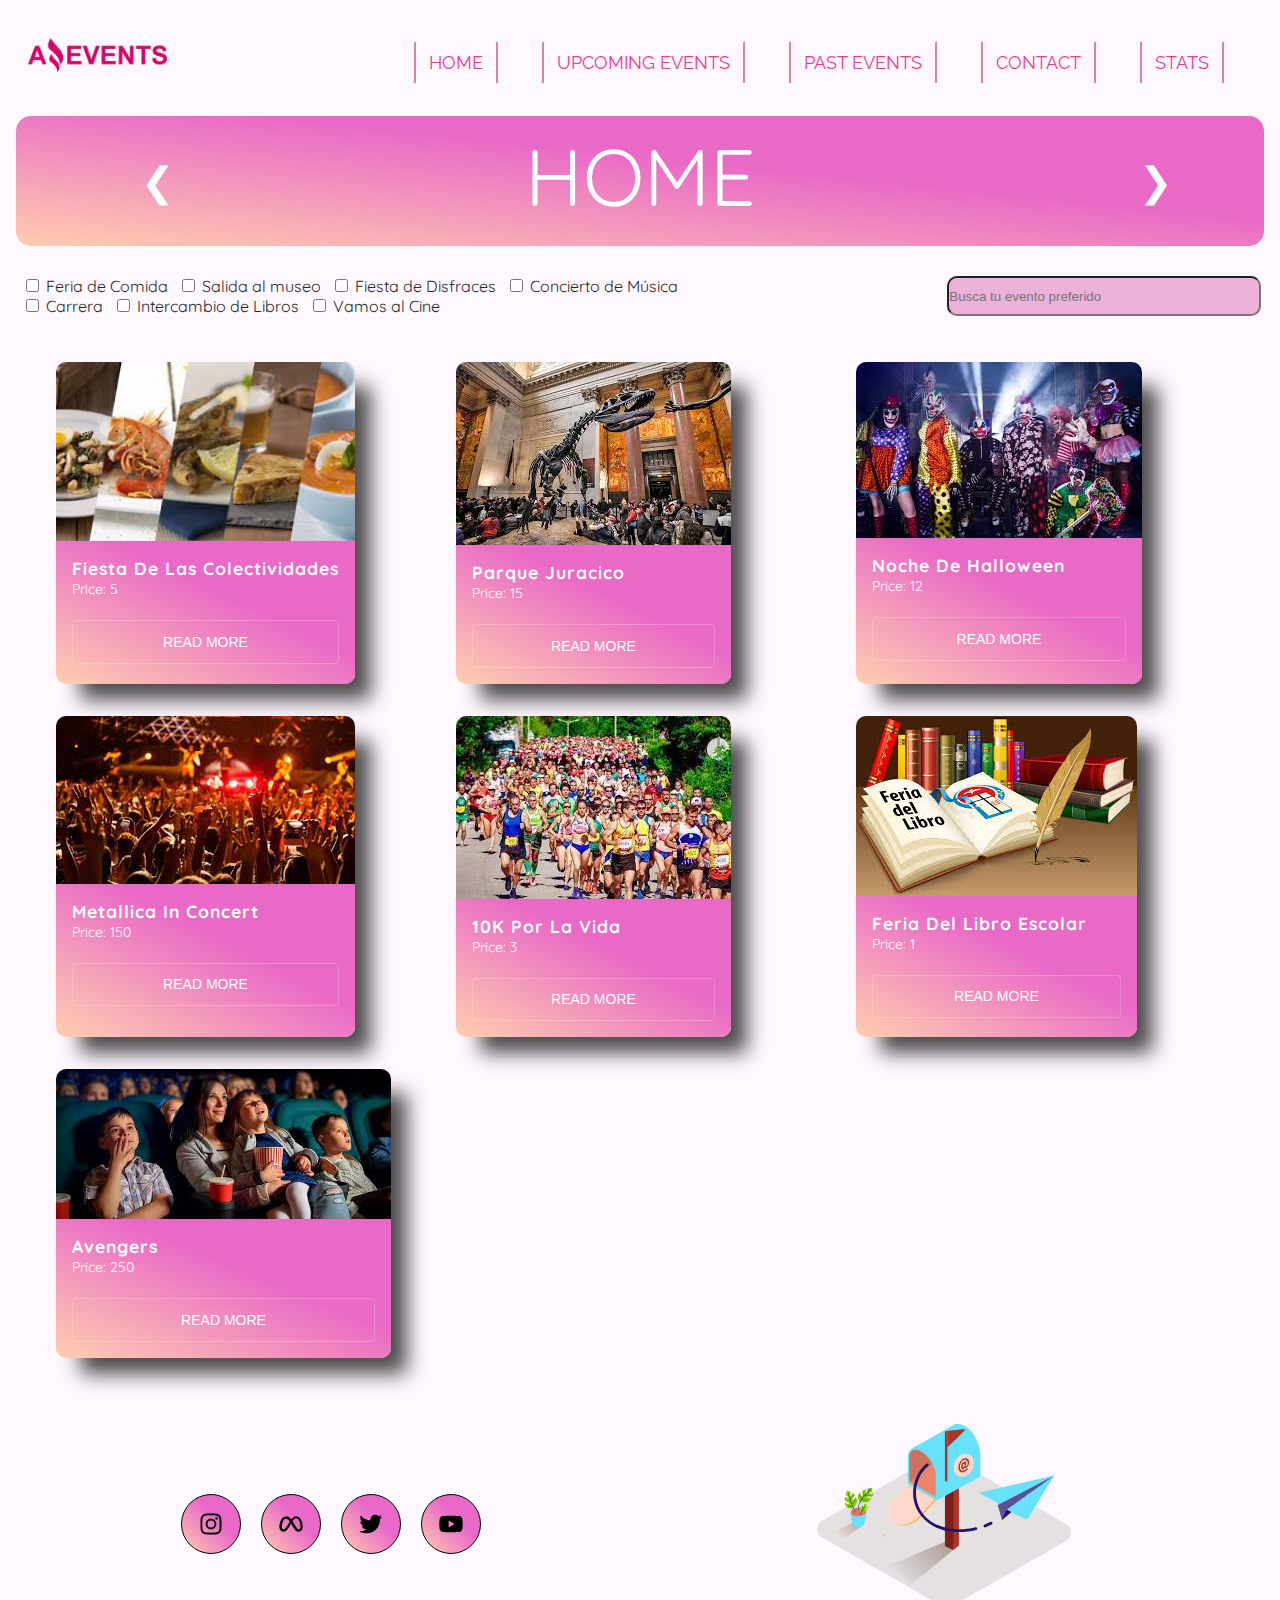
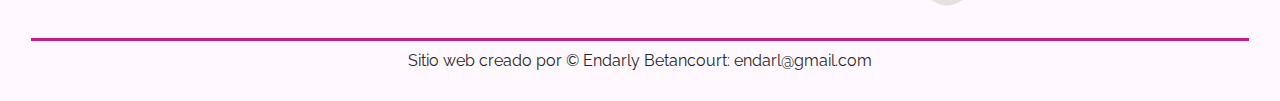
==== index.html @ 6b137b97 "first commit" ====
<!DOCTYPE html>
<html lang="en">

<head>
  <meta charset="UTF-8">
  <meta http-equiv="X-UA-Compatible" content="IE=edge">
  <meta name="viewport" content="width=device-width, initial-scale=1.0">
  <link rel="shortcut icon" href="Logos/favicon.png" type="image/x-icon">
  <link href='http://fonts.googleapis.com/css?family=Open+Sans' rel='stylesheet' type='text/css'>

  <link rel="stylesheet" href="https://use.fontawesome.com/releases/v5.8.1/css/all.css">

  <link rel="stylesheet" href="css/navbar.css">
  <link rel="stylesheet" href="css/carrousel.css">
  <link rel="stylesheet" href="css/data.css">
  <link rel="stylesheet" href="css/footer.css">

  <title>Amzing Events</title>
</head>

<body>
  <nav>
    <div class="top-left">
      <div class="logo">
        <a href="index.html">
          <img class="logoaventegs" src="LogoAmazingEvents.png" alt="Logo Amazing Eents">
        </a>
      </div>
    </div>

    <div class="top-links">
      <div class="container  borderYtoX">
        <li><a class="navlink" id="home"> HOME</a></li>
        <li><a class="navlink" id="upcomingEvents"> UPCOMING EVENTS</a></li>
        <li><a class="navlink" id="pastEvents">PAST EVENTS</a></li>
        <li><a class="navlink" id="contact">CONTACT</a></li>
        <li><a class="navlink" id="stats">STATS</a></li>
      </div>
    </div>
  </nav>

  <section class="carousel" id="carrousel">
    <div class="containerCarrousel">
      <a class="arrow-after" id="after" href="#">&#10094;</a>
      <h1 class="title nombrePage" id="name">HOME</h1>
      <a class="arrow-next" id="next" href="#">&#10095;</a>
    </div>
  </section>

  <div class="searchContainer" id="searchContainer">
    <div id="checkcategories"></div>
    <input type="text" id="inputSearch" placeholder="Busca tu evento preferido">
  </div>

  <main>
    <div class="main">
      <ul class="cards" id="todosLosEventos">
      </ul>
    </div>
  </main>

  <footer class="footer">
    <div class="footer_container container">
      <div class="footer_contact">
        <div class="footer_texts">

          <div class="footer_social">

            <a href="https://www.instagram.com/" class="footer_link" target="_blank">
              <img src="assets/bxl-instagram.svg" class="footer_icon" alt="Logo de instagram">
            </a>

            <a href="https://es-la.facebook.com" class="footer_link" target="_blank">
              <img src="assets/bxl-meta.svg" class="footer_icon" alt="Logo de facebook">
            </a>

            <a href="https://twitter.com/EndarlyB" class="footer_link" target="_blank">
              <img src="assets/bxl-twitter.svg" class="footer_icon" alt="Logo de twitter">
            </a>

            <a href="https://www.youtube.com/" class="footer_link" target="_blank">
              <img src="assets/bxl-youtube.svg" class="footer_icon" alt="Logo de youtube">
            </a>

          </div>
        </div>
        <figure class="footer_picture">
          <img src="assets/Sent messages _Isometric.svg" class="footer_img" alt="Logo de envío de mensajes">
        </figure>
      </div>
      <p class="footer_copyright">Sitio web creado por &copy; Endarly Betancourt: </p>
    </div>
  </footer>



  <script src="JS/amazingEvents.js"></script>
  <script src="JS/index.js"></script>
</body>

</html>
---- css/navbar.css ----
@import 'https://fonts.googleapis.com/css?family=Raleway';

html, body
{
    margin: 0px;
}

*{
    margin: 0px;
    padding: 0px;
}
nav{
    padding: 10px 0px;
    height: 60px;
    vertical-align: middle;
}

.top-left {
    float: left;
    padding: 12px;     
    display: inline-block;
    padding-bottom: 15px;
    max-width: 15%;
    object-fit: cover;
}

.top-links {
    display: inline-block;
    float: right;
    padding: 0;
    margin: 0 20px 0 0;
    vertical-align: middle;
   }
   
   .top-links li {
    display: inline-block;
    margin: 0 10px;
    font-size: 18px;
   }

.logo{
    max-width: 85%;
    object-fit: cover;
}

.logoaventegs{
    width: 100%;
}

div.container
{
    font-family: Raleway;
    margin: 0 auto;
    padding-top: 1em;
	text-align: center;
}

div.container a
{
    color: #f43692;
    text-decoration: none;
    font: 18px Raleway;
    margin: 0px 10px;
    padding: 10px 15px;
    position: relative;
    z-index: 0;
    cursor: pointer;
    float: right;
}


div.borderYtoX a:before, div.borderYtoX a:after
{
    position: absolute;
    opacity: 0.5;
    height: 100%;
    width: 2px;
    content: '';
    background: #b40f5e;
    transition: all 0.3s;
}

div.borderYtoX a:before
{
    left: 0px;
    top: 0px;
}

div.borderYtoX a:after
{
    right: 0px;
    bottom: 0px;
}

div.borderYtoX a:hover:before, div.borderYtoX a:hover:after
{
    opacity: 1;
    height: 2px;
    width: 100%;
}
---- css/carrousel.css ----
.containerCarrousel {
    position: relative;
    width: 100%;
    height: 130px;
    background: linear-gradient(to bottom left, #e969c7 40%, #ffc39ed1 100%);
    border-radius: 15px;

  }
  
  .containerCarrousel a {
    position: absolute;
    text-decoration: none;
    color: white;
    font-size: 40px;
    top: 50%;
    transform: translatey(-50%);
  }
  
  .arrow-next {
    left: 90%;
  }

  .arrow-after {
    left: 10%;
  }
  
  .containerCarrousel a:hover {
    color: gray;
  }
  
  .current-slider {
    visibility: visible;
    opacity: 1;
    /* transition: visibility 1s, opacity 1s; */
  }

  .carousel{
    padding-top: 40px;
  }

  .title{
    padding-top: 10px;
    font-size: 5rem;
    color: white;
  }
---- css/data.css ----
@import url('https://fonts.googleapis.com/css?family=Quicksand:400,700');

/* Design */
*,
*::before,
*::after {
  box-sizing: border-box;
}

html {
  background-color: #ffecff4c;
}

body {
  color: #272727;
  font-family: 'Quicksand', serif;
  font-style: normal;
  font-weight: 400;
  letter-spacing: 0;
  padding: 1rem;
}
a{
  text-decoration: none;

}
.main{
  max-width: 1200px;
  margin: 0 auto;
}

h1 {
    font-size: 24px;
    font-weight: 400;
    text-align: center;
}

img {
  height: auto;
  max-width: 100%;
  vertical-align: middle;
}

.btn {
  color: #ffffff;
  padding: 0.8rem;
  font-size: 14px;
  text-transform: uppercase;
  border-radius: 4px;
  font-weight: 400;
  display: block;
  width: 100%;
  cursor: pointer;
  border: 1px solid rgba(255, 255, 255, 0.2);
  background: transparent;
}

.btn:hover {
  background-color: rgba(255, 255, 255, 0.12);
}

.cards {
  display: flex;
  flex-wrap: wrap;
  list-style: none;
  margin: 0;
  padding: 0;
}
.cards_detalle {
  width: 500px;
}

.cards_item {
  display: flex;
  padding: 1rem;
}

img{
  width: 100%;
}
@media (min-width: 40rem) {
  .cards_item {
    width: 50%;
  }
}

@media (min-width: 56rem) {
  .cards_item {
    width: 33.3333%;
  }
}

.card {
  background-color: white;
  border-radius: 0.25rem;
  display: flex;
  flex-direction: column;
  overflow: hidden;
  border-radius: 10px;
  box-shadow: 20px 20px 20px -4px rgba(0, 0, 0, 0.70);
}

.card_content {
  height: 100%;
  padding: 1rem;
  background: linear-gradient(to bottom left, #e969c7 40%, #ffc39ed1 100%);
}

.card_title {
  color: #ffffff;
  font-size: 1.1rem;
  font-weight: 700;
  letter-spacing: 1px;
  text-transform: capitalize;
  margin: 0px;
}

.card_text {
  color: #ffffff;
  font-size: 0.875rem;
  line-height: 1.5;
  margin-bottom: 1.25rem;
  font-weight: 400;
}
.made_by{
  font-weight: 400;
  font-size: 13px;
  margin-top: 35px;
  text-align: center;
}

/* Search */
.searchContainer{
  width: 100%;
  height: 100px;
  display: flex;
  flex-direction: row;
  justify-content: center;
  align-items: center;
  z-index: 100;
}

#inputSearch{
  width: 40%;
  height: 40px;
  margin: 10px;
  background: rgba(213, 91, 172, 0.452);
  font-size: 10pt;
  color: #040404;
  margin-left: 20%;
  vertical-align: top;
  margin-right: 3px;
  border-radius: 10px;
}

.container_search{
  width: 50%;
}


.detallecards{
  width: 100%;
  padding-top: 20px;
  align-items: center;
  display: flex;
}

.checkbox{
  /* position: relative; */
  width: 650px;
  padding-left: 100px;
  /* background-color: #e969c7; */
  /* border: 1px solid greenyellow; */
}

input[type="checkbox" i] {
  margin: 3px 3px 3px 10px;
}


/* FORMULARIO */

 div.form {
  width: 100%;
  max-width: 450px;
  max-height: 500px;
  border: 2px solid #0e0e0e;
  margin: 0 auto;
  padding: 20px;
  border-radius: 10px;
  margin-top: 30px;
}
.input-field {
  position: relative;
}
.input-field i {
  color: #000000;
  margin: 0px 1rem;
  font-size: 25px;
  width: 20px;
  top: -5px;
  position: relative;
}
.input-field i.fa-pen {
  top: -30px;
  position: relative;
}
.input-field:active {color: #8FC924;}

textarea{
  margin-left: 3rem;
  background-color: transparent;
  border: none;
  border-bottom: 1px solid #0e0e0e;
  height: 3rem;
  margin: 12 0 15px 0;
  transition: all .3s;
  width: 85%;
  padding-top: 20px;
  font-size: 16px;
  padding: 1.6rem 0;

}

.inputform{
  margin-left: 3rem;
  background-color: transparent;
  border: none;
  border-bottom: 1px solid #0e0e0e;
  height: 3rem;
  margin: 12 0 15px 0;
  transition: all .3s;
  width: 80%;
  padding-top: 20px;
  font-size: 16px;
}

.btn-block {
  width: 200px;
  margin: 0 auto;
  text-align: center;
}
.btn-block .btn {
  text-decoration: none;
  color: white;
  background: linear-gradient(to bottom left, #e969c7 40%, #ffc39ed1 100%);
  -webkit-transition: .2s ease-out;
  transition: .2s ease-out;
  cursor: pointer;
  border: none;
  padding: 10px 35px;
  font-size: 19px;
  margin-top: 1em;
  margin-bottom: 1em; 
}
.btn-block .btn i {
  float: right; 
  padding-left: 10px; 
  font-size: 16px; 
  padding-top: 3px;
}
@media (max-width: 400px) {
  div.form {width: 90%; padding: 20px 10px;}
  input, textarea {width: 83%;}
  .input-field i {margin: 0px 1rem 0px 0.6rem;}
  label {left: 0.7rem;}
}

.ceroResult{
  font-size: 40px;
  color:red;
}
---- css/footer.css ----
footer */
.footer{
    position: relative;
}

.footer_contact{
    display: grid;
    grid-template-columns: repeat(2, 1fr);
    gap: 20px;
    place-items: center;
    margin-bottom: 10px;
}

.footer_copy{
    font-weight: 300;
}

.footer_picture{
    margin: 2%;
}

.footer_img{
    width: 70%;
}
.footer_social{
    display: flex;
    padding-top: 30px;
    /* controlar el desbordamiento */
    flex-wrap: wrap;

}

.footer_container{
    /* border: 10px; */
    padding: 15px;
}

.footer_link{
    width: 60px;
    height: 60px;
    border: 1px solid black;
    border-radius: 50%;
    margin-right: 20px;
    margin-bottom: 20px;
    display: flex;
    justify-content: center;
    align-items: center;
    background: linear-gradient(to bottom left, #e969c7 40%, #ffc39ed1 100%);

}

.footer_icon{
    width: 30px;
}

.footer_copyright{
    padding-top: 10px;
    border-top: 3px solid #c91c87;
    text-align: center;
    /* border: 2px solid rgb(255, 0, 217); */
}

.footer_copyright::after{
    content: "endarl@gmail.com";
}
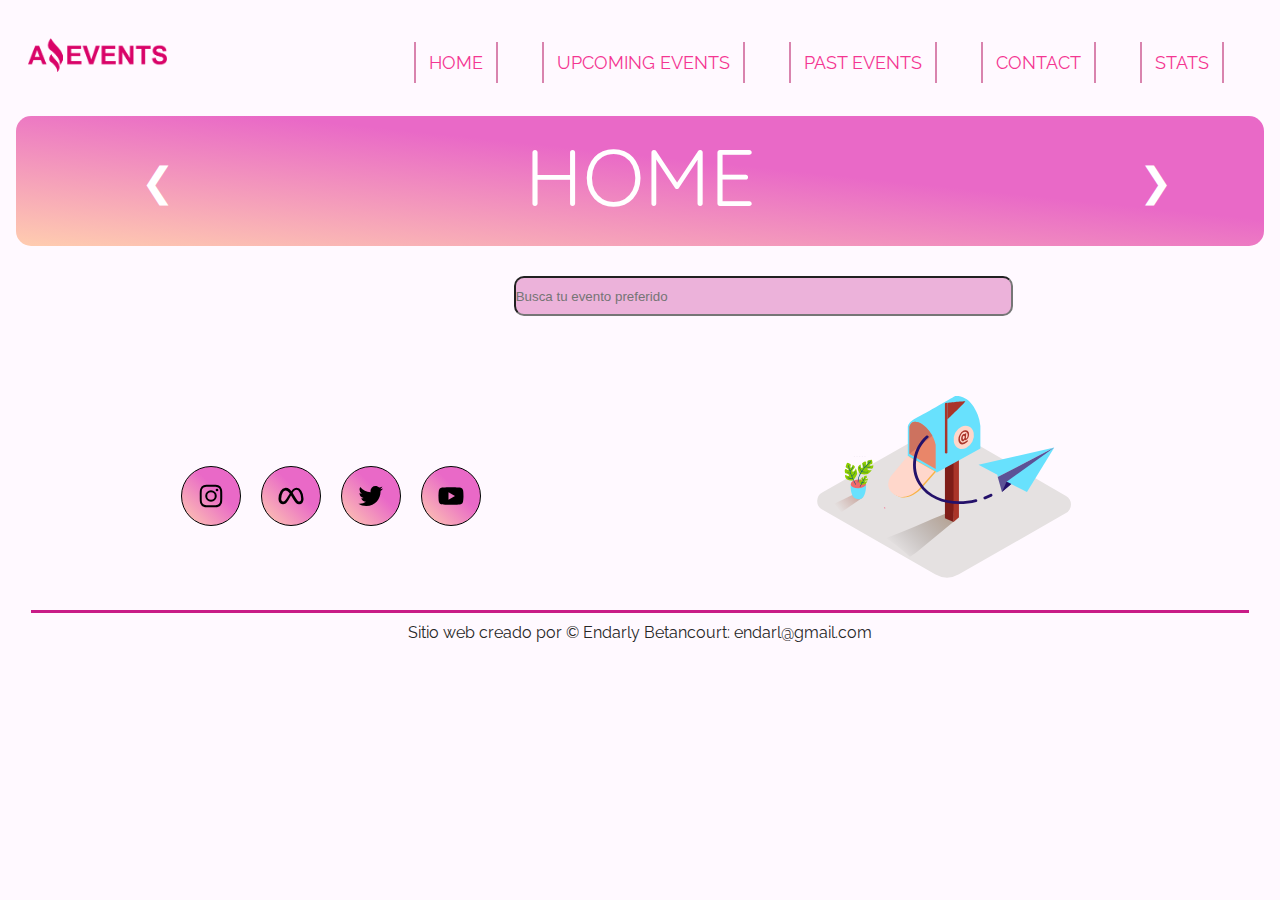
==== commit 7e455328: "Add API" ====
--- a/index.html
+++ b/index.html
@@ -22,7 +22,7 @@
   <nav>
     <div class="top-left">
       <div class="logo">
-        <a href="index.html">
+        <a href="index.html?time=home">
           <img class="logoaventegs" src="LogoAmazingEvents.png" alt="Logo Amazing Eents">
         </a>
       </div>
@@ -58,6 +58,12 @@
       </ul>
     </div>
   </main>
+
+  <div id="form"></div>
+
+  <main id="eventos"></main>
+
+  <!-- <div id="stats"></div> -->
 
   <footer class="footer">
     <div class="footer_container container">
@@ -96,6 +102,7 @@
 
   <script src="JS/amazingEvents.js"></script>
   <script src="JS/index.js"></script>
+
 </body>
 
 </html>--- a/css/data.css
+++ b/css/data.css
@@ -35,9 +35,9 @@
 }
 
 img {
-  height: auto;
-  max-width: 100%;
   vertical-align: middle;
+  width: 100%;
+  height: 100%;
 }
 
 .btn {
@@ -59,6 +59,8 @@
 }
 
 .cards {
+  align-items: center;
+  justify-content: space-evenly;
   display: flex;
   flex-wrap: wrap;
   list-style: none;
@@ -66,7 +68,14 @@
   padding: 0;
 }
 .cards_detalle {
-  width: 500px;
+  border-radius: 0.25rem;
+  display: flex;
+  border-radius: 10px;
+  box-shadow: 20px 20px 20px -4px rgba(0, 0, 0, 0.70);
+  justify-content: space-evenly;
+  align-items: center;
+  width: 80%;
+  height: 80%;
 }
 
 .cards_item {
@@ -74,9 +83,6 @@
   padding: 1rem;
 }
 
-img{
-  width: 100%;
-}
 @media (min-width: 40rem) {
   .cards_item {
     width: 50%;
@@ -97,11 +103,39 @@
   overflow: hidden;
   border-radius: 10px;
   box-shadow: 20px 20px 20px -4px rgba(0, 0, 0, 0.70);
-}
+  justify-content: space-evenly;
+  align-items: center;
+  width: 280px;
+  height: 320px;
+}
+.card_image {
+  height: 100%;
+  width: 100%;
+}
+
+.cardDetalle {
+  background-color: white;
+  border-radius: 0.25rem;
+  display: flex;
+  flex-direction: column;
+  overflow: hidden;
+  border-radius: 10px;
+  box-shadow: 20px 20px 20px -4px rgba(0, 0, 0, 0.70);
+  justify-content: space-evenly;
+  align-items: center;
+  width: 100%;
+  height: 100%;
+}
+
 
 .card_content {
   height: 100%;
   padding: 1rem;
+  display: flex;
+  flex-direction: column;
+  justify-content: space-evenly;
+  align-items: center;
+  width: 100%;
   background: linear-gradient(to bottom left, #e969c7 40%, #ffc39ed1 100%);
 }
 
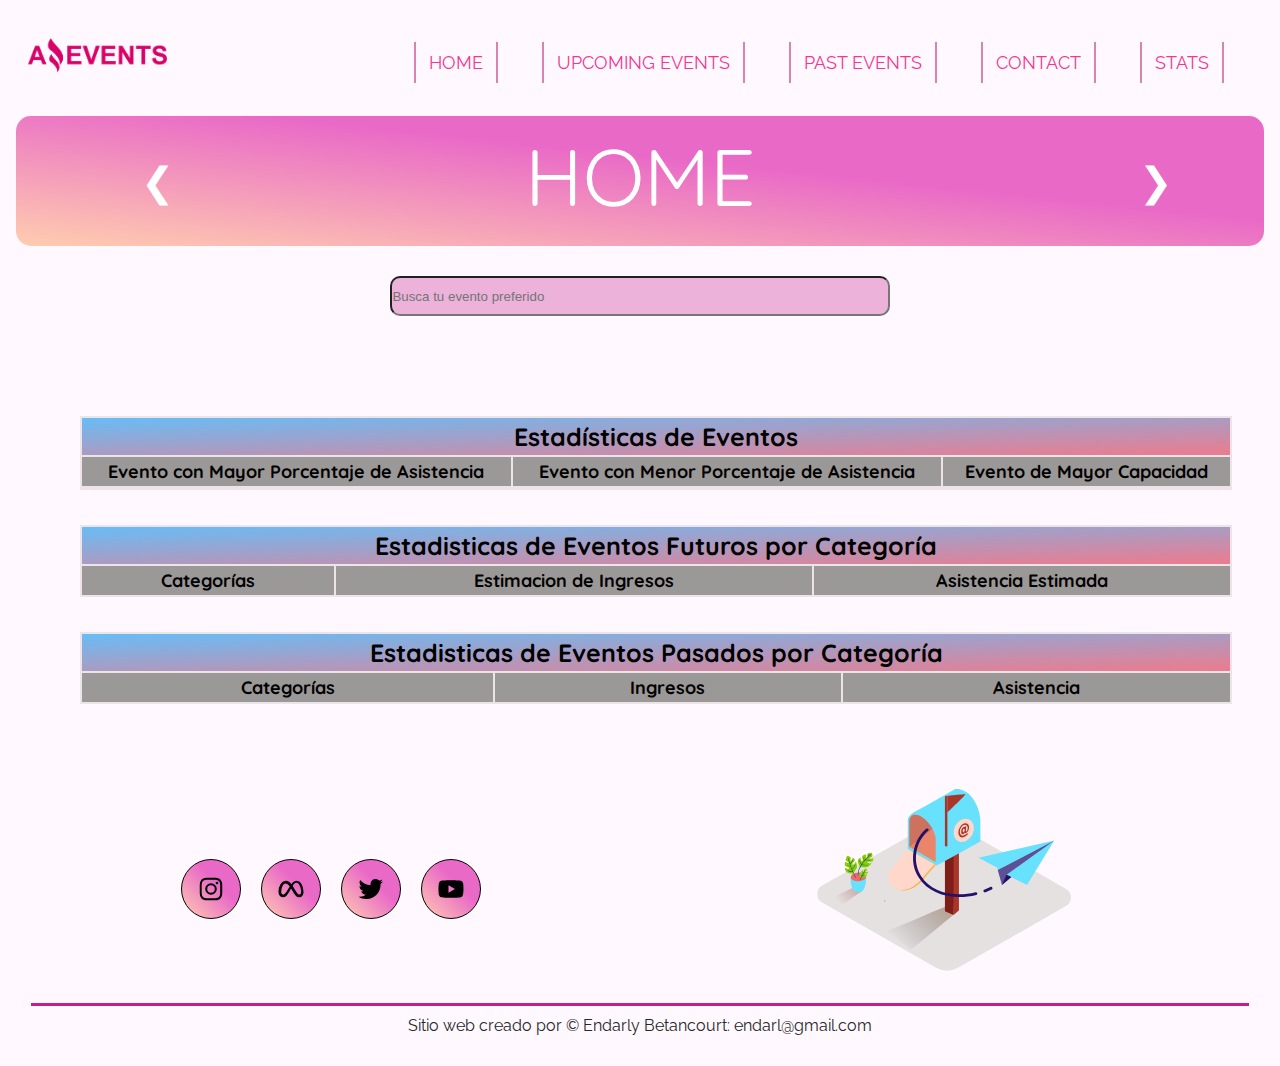
==== commit 20f5789c: "API entre otras" ====
--- a/index.html
+++ b/index.html
@@ -7,13 +7,19 @@
   <meta name="viewport" content="width=device-width, initial-scale=1.0">
   <link rel="shortcut icon" href="Logos/favicon.png" type="image/x-icon">
   <link href='http://fonts.googleapis.com/css?family=Open+Sans' rel='stylesheet' type='text/css'>
+  <!-- <link rel="stylesheet" href="https://use.fontawesome.com/releases/v5.8.1/css/all.css"> -->
 
-  <link rel="stylesheet" href="https://use.fontawesome.com/releases/v5.8.1/css/all.css">
+  <link rel="stylesheet" href="https://cdnjs.cloudflare.com/ajax/libs/font-awesome/6.3.0/css/all.min.css"
+  integrity="sha512-SzlrxWUlpfuzQ+pcUCosxcglQRNAq/DZjVsC0lE40xsADsfeQoEypE+enwcOiGjk/bSuGGKHEyjSoQ1zVisanQ=="
+  crossorigin="anonymous" referrerpolicy="no-referrer" />
 
   <link rel="stylesheet" href="css/navbar.css">
   <link rel="stylesheet" href="css/carrousel.css">
   <link rel="stylesheet" href="css/data.css">
   <link rel="stylesheet" href="css/footer.css">
+  <link rel="stylesheet" href="css/index.css">
+  <link rel="stylesheet" href="css/tabla.css">
+  <link rel="stylesheet" href="css/contacto.css">
 
   <title>Amzing Events</title>
 </head>
@@ -34,7 +40,7 @@
         <li><a class="navlink" id="upcomingEvents"> UPCOMING EVENTS</a></li>
         <li><a class="navlink" id="pastEvents">PAST EVENTS</a></li>
         <li><a class="navlink" id="contact">CONTACT</a></li>
-        <li><a class="navlink" id="stats">STATS</a></li>
+        <li><a class="navlink" id="estadistica">STATS</a></li>
       </div>
     </div>
   </nav>
@@ -63,7 +69,46 @@
 
   <main id="eventos"></main>
 
-  <!-- <div id="stats"></div> -->
+  <div id="stats">
+    <table>
+        <tr class="color">
+          <th colspan="3">Estadísticas de Eventos</th>
+        </tr>
+        <tr class="titulo">
+          <th>Evento con Mayor Porcentaje de Asistencia</th>
+          <th>Evento con Menor Porcentaje de Asistencia</th>
+          <th>Evento de Mayor Capacidad</th>
+        </tr>
+        <tr id="mayoresymenores">
+        
+        </tr>
+      </table>  
+      <table id="statsFuturos">
+        <tr class="color">
+          <th colspan="3">Estadisticas de Eventos Futuros por Categoría</th>
+        </tr>
+        <tr class="titulo">
+          <th>Categorías</th>
+          <th>Estimacion de Ingresos</th>
+          <th>Asistencia Estimada</th>
+        </tr>
+       
+      </table>  
+      <table id="statsPasados">
+        <tr class="color">
+            <th colspan="3">Estadisticas de Eventos Pasados por Categoría</th>
+        </tr>
+        <tr class="titulo">
+          <th>Categorías</th>
+          <th>Ingresos</th>
+          <th>Asistencia</th>
+        </tr>
+        
+      </table>
+</div>
+
+<div id="modalComentario"></div>
+
 
   <footer class="footer">
     <div class="footer_container container">
@@ -98,10 +143,10 @@
     </div>
   </footer>
 
-
-
-  <script src="JS/amazingEvents.js"></script>
+  <script src="JS/context.js"></script>
   <script src="JS/index.js"></script>
+  <script src="JS/form.js"></script>
+  <script src="JS/stast.js"></script>
 
 </body>
 
--- a/css/data.css
+++ b/css/data.css
@@ -213,7 +213,7 @@
 
 /* FORMULARIO */
 
- div.form {
+ /* div.form {
   width: 100%;
   max-width: 450px;
   max-height: 500px;
@@ -302,4 +302,4 @@
 .ceroResult{
   font-size: 40px;
   color:red;
-}+} */--- a/css/index.css
+++ b/css/index.css
@@ -0,0 +1,58 @@
+*{
+    margin: 0px;
+    padding: 0px ;
+}
+
+main{
+    width: 100%;
+    /* min-height: 80vh; */
+    display: flex;
+    flex-direction: row;
+    justify-content: space-evenly;
+    align-content: space-evenly;
+    row-gap: 15px;
+    flex-wrap: wrap;
+    padding-top: 20px;
+    padding-bottom: 15px;
+}
+
+.datosEvento{
+    display: flex;
+    flex-direction: row;
+    justify-content: space-between;
+    align-items: center;
+}
+
+.datosEvento p{
+    width: 300px;
+    display: flex;
+    flex-direction: row;
+    justify-content: flex-start;
+    align-items: center;
+}
+
+#inputSearch{
+    width: 40%;
+    height: 40px;
+    margin: 10px;
+}
+
+.searchContainer{
+    width: 100%;
+    height: 100px;
+    display: flex;
+    flex-direction: row;
+    justify-content: center;
+    align-items: center;
+    z-index: 100;
+}
+
+.ceroResult{
+    font-size: 40px;
+    color: red;
+}
+
+.lupita{
+    cursor: pointer;
+}
+
--- a/css/tabla.css
+++ b/css/tabla.css
@@ -0,0 +1,49 @@
+#stats{
+    width: 100vw;
+    display: flex;
+    flex-direction: column;
+    justify-content: center;
+    align-items: center;
+}
+
+table{
+    width: 90%;
+    height: auto;
+    background-color:rgba(126, 100, 100, 0.137);
+    margin-bottom: 35px;
+}
+
+.color{
+    color: black;
+    text-align: center;
+    background: linear-gradient(to right bottom, #009dff8f, #ec2f4b94);
+}
+
+.color th{
+    font-size: 25px;
+    font-weight: bolder;
+}
+
+td{
+    font-size: 15px;
+    text-align: center;
+    font-weight: bold;
+    border: 3px solid transparent;
+}
+
+th{
+    font-size: 18px;
+    text-align: center;
+    padding: 0px 10px;
+    border: 3px solid transparent;
+}
+
+.titulo{
+    text-align: center;
+}
+
+.titulo th{
+    font-weight: bolder;
+    color: black;
+    background-color: rgb(155, 152, 152);
+}--- a/css/contacto.css
+++ b/css/contacto.css
@@ -0,0 +1,50 @@
+#form{
+    width: 100vw;
+    height: auto;
+ 
+}
+
+form{
+    height: 80vh;
+    display: flex;
+    flex-direction: column;
+    justify-content: center;
+    align-items: center;
+}
+
+.form_input{
+    padding-top: 20px;
+    display: flex;
+}
+
+.form_input input, select{
+    width: 300px;
+    height: 40px;
+    border-radius: 10px;
+}
+.form_input textarea{
+    width: 300px;
+    height: 120px;
+    border-radius: 2px; 
+    border: 1px solid black;
+}
+
+.form_input label {
+    font-size: 30px;
+    padding-right: 10px;
+}
+
+.boton_submit{
+    width: 100%;
+    height: 100%;
+    font-size: 20px;
+    background-color: rgba(226, 68, 176, 0.663);
+
+}
+.boton_form{
+    width: 400px;
+    height: 60px;
+    margin-top: 10px;
+    border-radius: 10px;
+    overflow: hidden;
+}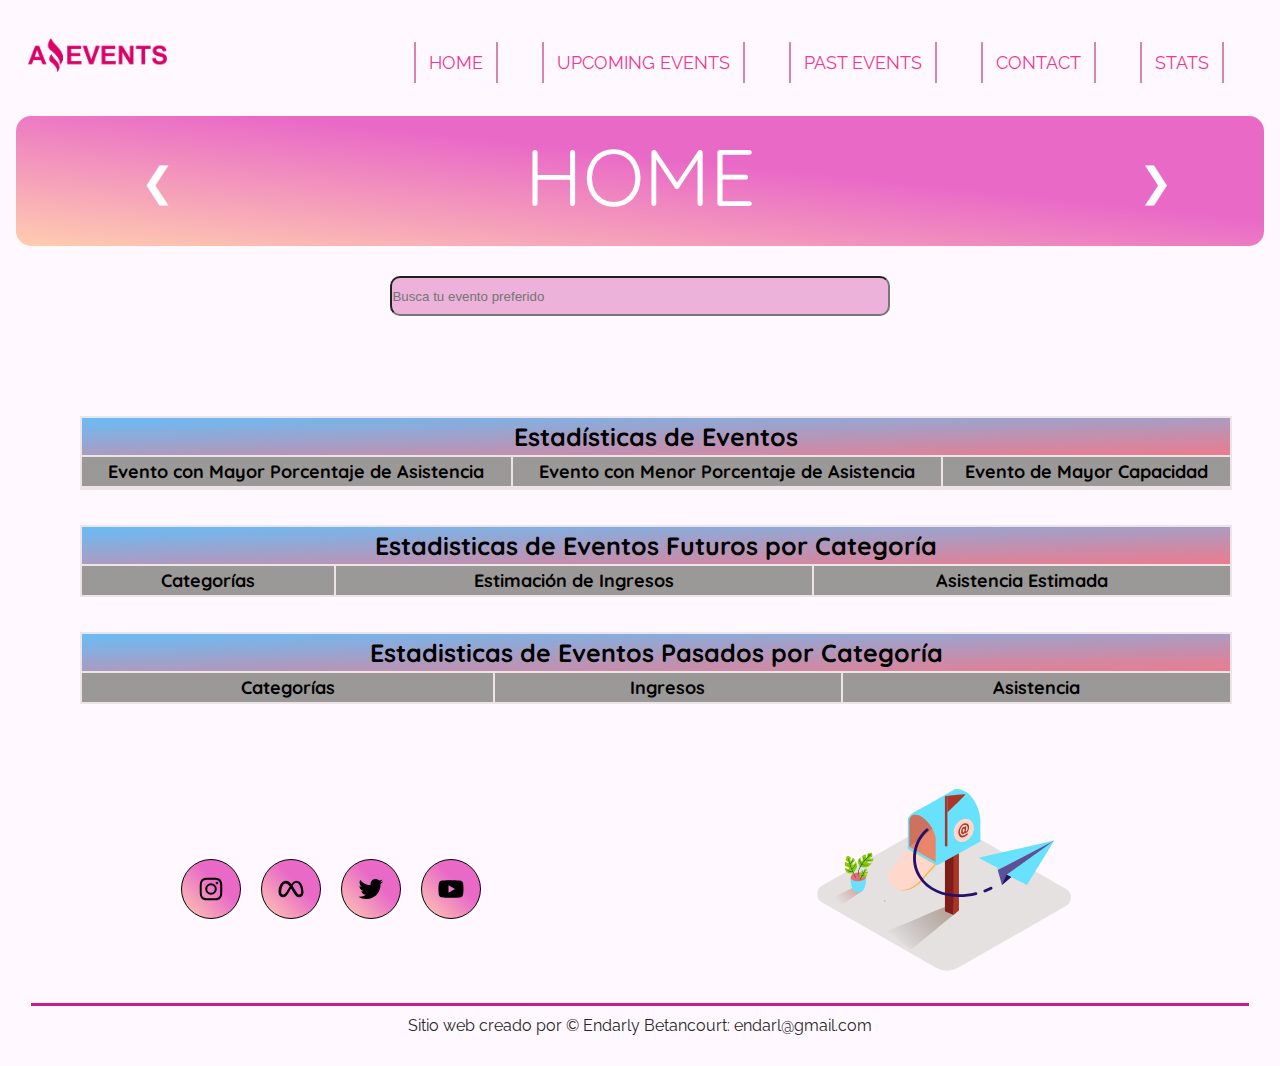
==== commit f96389b7: "fix" ====
--- a/index.html
+++ b/index.html
@@ -7,11 +7,11 @@
   <meta name="viewport" content="width=device-width, initial-scale=1.0">
   <link rel="shortcut icon" href="Logos/favicon.png" type="image/x-icon">
   <link href='http://fonts.googleapis.com/css?family=Open+Sans' rel='stylesheet' type='text/css'>
-  <!-- <link rel="stylesheet" href="https://use.fontawesome.com/releases/v5.8.1/css/all.css"> -->
+  <link rel="stylesheet" href="https://use.fontawesome.com/releases/v5.8.1/css/all.css">
 
   <link rel="stylesheet" href="https://cdnjs.cloudflare.com/ajax/libs/font-awesome/6.3.0/css/all.min.css"
-  integrity="sha512-SzlrxWUlpfuzQ+pcUCosxcglQRNAq/DZjVsC0lE40xsADsfeQoEypE+enwcOiGjk/bSuGGKHEyjSoQ1zVisanQ=="
-  crossorigin="anonymous" referrerpolicy="no-referrer" />
+    integrity="sha512-SzlrxWUlpfuzQ+pcUCosxcglQRNAq/DZjVsC0lE40xsADsfeQoEypE+enwcOiGjk/bSuGGKHEyjSoQ1zVisanQ=="
+    crossorigin="anonymous" referrerpolicy="no-referrer" />
 
   <link rel="stylesheet" href="css/navbar.css">
   <link rel="stylesheet" href="css/carrousel.css">
@@ -71,43 +71,43 @@
 
   <div id="stats">
     <table>
-        <tr class="color">
-          <th colspan="3">Estadísticas de Eventos</th>
-        </tr>
-        <tr class="titulo">
-          <th>Evento con Mayor Porcentaje de Asistencia</th>
-          <th>Evento con Menor Porcentaje de Asistencia</th>
-          <th>Evento de Mayor Capacidad</th>
-        </tr>
-        <tr id="mayoresymenores">
-        
-        </tr>
-      </table>  
-      <table id="statsFuturos">
-        <tr class="color">
-          <th colspan="3">Estadisticas de Eventos Futuros por Categoría</th>
-        </tr>
-        <tr class="titulo">
-          <th>Categorías</th>
-          <th>Estimacion de Ingresos</th>
-          <th>Asistencia Estimada</th>
-        </tr>
-       
-      </table>  
-      <table id="statsPasados">
-        <tr class="color">
-            <th colspan="3">Estadisticas de Eventos Pasados por Categoría</th>
-        </tr>
-        <tr class="titulo">
-          <th>Categorías</th>
-          <th>Ingresos</th>
-          <th>Asistencia</th>
-        </tr>
-        
-      </table>
-</div>
+      <tr class="color">
+        <th colspan="3">Estadísticas de Eventos</th>
+      </tr>
+      <tr class="titulo">
+        <th>Evento con Mayor Porcentaje de Asistencia</th>
+        <th>Evento con Menor Porcentaje de Asistencia</th>
+        <th>Evento de Mayor Capacidad</th>
+      </tr>
+      <tr id="mayoresymenores">
 
-<div id="modalComentario"></div>
+      </tr>
+    </table>
+    <table id="statsFuturos">
+      <tr class="color">
+        <th colspan="3">Estadisticas de Eventos Futuros por Categoría</th>
+      </tr>
+      <tr class="titulo">
+        <th>Categorías</th>
+        <th>Estimación de Ingresos</th>
+        <th>Asistencia Estimada</th>
+      </tr>
+
+    </table>
+    <table id="statsPasados">
+      <tr class="color">
+        <th colspan="3">Estadisticas de Eventos Pasados por Categoría</th>
+      </tr>
+      <tr class="titulo">
+        <th>Categorías</th>
+        <th>Ingresos</th>
+        <th>Asistencia</th>
+      </tr>
+
+    </table>
+  </div>
+
+  <div id="modalComentario"></div>
 
 
   <footer class="footer">
--- a/css/data.css
+++ b/css/data.css
@@ -253,9 +253,9 @@
   font-size: 16px;
   padding: 1.6rem 0;
 
-}
-
-.inputform{
+}*/
+
+/* .inputform{
   margin-left: 3rem;
   background-color: transparent;
   border: none;
@@ -266,7 +266,7 @@
   width: 80%;
   padding-top: 20px;
   font-size: 16px;
-}
+} */
 
 .btn-block {
   width: 200px;
@@ -302,4 +302,4 @@
 .ceroResult{
   font-size: 40px;
   color:red;
-} */+} --- a/css/index.css
+++ b/css/index.css
@@ -51,8 +51,3 @@
     font-size: 40px;
     color: red;
 }
-
-.lupita{
-    cursor: pointer;
-}
-
--- a/css/contacto.css
+++ b/css/contacto.css
@@ -27,6 +27,7 @@
     height: 120px;
     border-radius: 2px; 
     border: 1px solid black;
+    border-radius: 10px;
 }
 
 .form_input label {
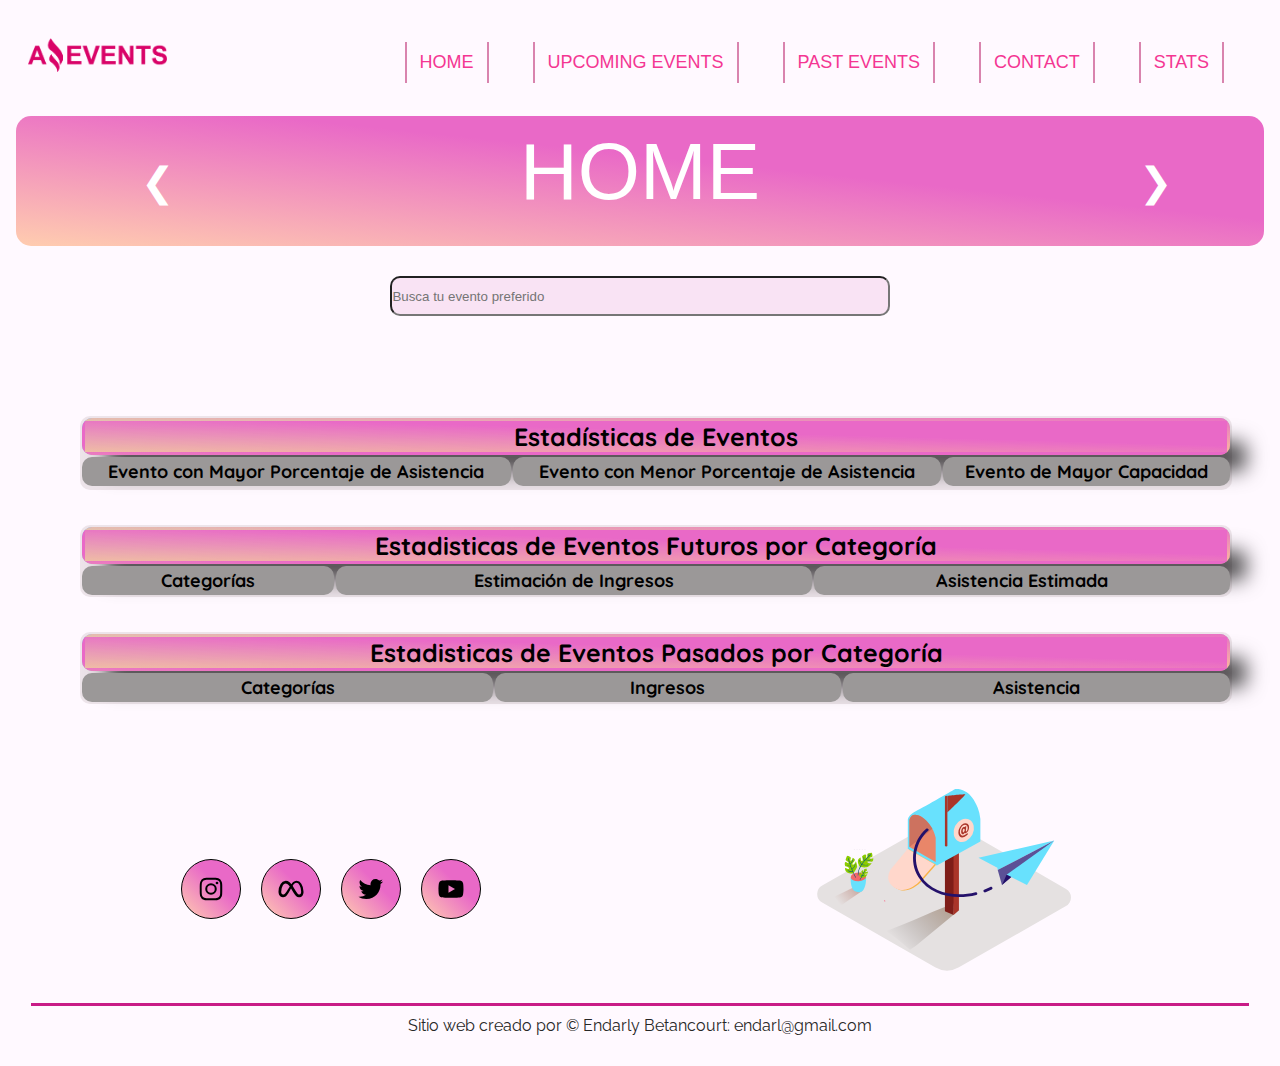
==== commit 0315f505: "Fix Stilos" ====
--- a/index.html
+++ b/index.html
@@ -12,6 +12,9 @@
   <link rel="stylesheet" href="https://cdnjs.cloudflare.com/ajax/libs/font-awesome/6.3.0/css/all.min.css"
     integrity="sha512-SzlrxWUlpfuzQ+pcUCosxcglQRNAq/DZjVsC0lE40xsADsfeQoEypE+enwcOiGjk/bSuGGKHEyjSoQ1zVisanQ=="
     crossorigin="anonymous" referrerpolicy="no-referrer" />
+
+  <link href="https://cdn.jsdelivr.net/npm/bootstrap@5.3.0-alpha3/dist/css/bootstrap.min.css" rel="stylesheet"
+    integrity="sha384-KK94CHFLLe+nY2dmCWGMq91rCGa5gtU4mk92HdvYe+M/SXH301p5ILy+dN9+nJOZ" crossorigin="anonymous">
 
   <link rel="stylesheet" href="css/navbar.css">
   <link rel="stylesheet" href="css/carrousel.css">
--- a/css/navbar.css
+++ b/css/navbar.css
@@ -66,6 +66,7 @@
     z-index: 0;
     cursor: pointer;
     float: right;
+    font-family:'Gill Sans', 'Gill Sans MT', Calibri, 'Trebuchet MS', sans-serif;
 }
 
 
--- a/css/carrousel.css
+++ b/css/carrousel.css
@@ -42,4 +42,7 @@
     padding-top: 10px;
     font-size: 5rem;
     color: white;
+    font-style:unset;
+    font-family:'Gill Sans', 'Gill Sans MT', Calibri, 'Trebuchet MS', sans-serif;
+
   }--- a/css/data.css
+++ b/css/data.css
@@ -42,20 +42,21 @@
 
 .btn {
   color: #ffffff;
-  padding: 0.8rem;
+  padding: 1rem;
   font-size: 14px;
   text-transform: uppercase;
   border-radius: 4px;
-  font-weight: 400;
+  font-weight: 450;
   display: block;
   width: 100%;
   cursor: pointer;
-  border: 1px solid rgba(255, 255, 255, 0.2);
-  background: transparent;
+  border: 1px solid rgba(7, 7, 7, 0.2);
+  box-shadow: 20px 20px 20px -4px rgba(0, 0, 0, 0.70);
+  /* background: transparent; */
 }
 
 .btn:hover {
-  background-color: rgba(255, 255, 255, 0.12);
+  background-color: rgba(255, 255, 255, 0.231);
 }
 
 .cards {
@@ -108,6 +109,20 @@
   width: 280px;
   height: 320px;
 }
+
+.card_contact {
+  width: 450px;
+  height: 500px;
+  background-color: rgb(15, 14, 14);
+  border-radius: 0.90rem;
+  display: flex;
+  flex-direction: column;
+  overflow: hidden;
+  background: linear-gradient(to bottom left, #e969c7 40%, #ffc39ed1 100%);
+  box-shadow: 20px 20px 20px -4px rgba(0, 0, 0, 0.70);
+  justify-content:center;
+}
+
 .card_image {
   height: 100%;
   width: 100%;
@@ -177,7 +192,7 @@
   width: 40%;
   height: 40px;
   margin: 10px;
-  background: rgba(213, 91, 172, 0.452);
+  background: rgba(213, 91, 172, 0.134);
   font-size: 10pt;
   color: #040404;
   margin-left: 20%;
@@ -199,79 +214,20 @@
 }
 
 .checkbox{
-  /* position: relative; */
   width: 650px;
   padding-left: 100px;
-  /* background-color: #e969c7; */
-  /* border: 1px solid greenyellow; */
 }
 
 input[type="checkbox" i] {
   margin: 3px 3px 3px 10px;
 }
-
-
-/* FORMULARIO */
-
- /* div.form {
-  width: 100%;
-  max-width: 450px;
-  max-height: 500px;
-  border: 2px solid #0e0e0e;
-  margin: 0 auto;
-  padding: 20px;
-  border-radius: 10px;
-  margin-top: 30px;
-}
-.input-field {
-  position: relative;
-}
-.input-field i {
-  color: #000000;
-  margin: 0px 1rem;
-  font-size: 25px;
-  width: 20px;
-  top: -5px;
-  position: relative;
-}
-.input-field i.fa-pen {
-  top: -30px;
-  position: relative;
-}
-.input-field:active {color: #8FC924;}
-
-textarea{
-  margin-left: 3rem;
-  background-color: transparent;
-  border: none;
-  border-bottom: 1px solid #0e0e0e;
-  height: 3rem;
-  margin: 12 0 15px 0;
-  transition: all .3s;
-  width: 85%;
-  padding-top: 20px;
-  font-size: 16px;
-  padding: 1.6rem 0;
-
-}*/
-
-/* .inputform{
-  margin-left: 3rem;
-  background-color: transparent;
-  border: none;
-  border-bottom: 1px solid #0e0e0e;
-  height: 3rem;
-  margin: 12 0 15px 0;
-  transition: all .3s;
-  width: 80%;
-  padding-top: 20px;
-  font-size: 16px;
-} */
 
 .btn-block {
   width: 200px;
   margin: 0 auto;
   text-align: center;
+  box-shadow: 0 15px 25px rgba(0,0,0,.6);
+
 }
 .btn-block .btn {
   text-decoration: none;
@@ -302,4 +258,13 @@
 .ceroResult{
   font-size: 40px;
   color:red;
-} +} 
+
+.login-box {
+  left: 100%;
+  box-sizing: border-box;
+  border-radius: 10px;
+}
+
+
+
--- a/css/tabla.css
+++ b/css/tabla.css
@@ -10,18 +10,25 @@
     width: 90%;
     height: auto;
     background-color:rgba(126, 100, 100, 0.137);
+    border-radius: 10px;
     margin-bottom: 35px;
+    
 }
 
 .color{
     color: black;
     text-align: center;
     background: linear-gradient(to right bottom, #009dff8f, #ec2f4b94);
+    border-radius: 10px;
 }
 
 .color th{
     font-size: 25px;
     font-weight: bolder;
+    background: linear-gradient(to bottom left, #e969c7 40%, #ffc39ed1 100%);
+    box-shadow: 20px 20px 20px -4px rgba(0, 0, 0, 0.70);
+    border-radius: 10px;
+
 }
 
 td{
@@ -29,6 +36,7 @@
     text-align: center;
     font-weight: bold;
     border: 3px solid transparent;
+    border-radius: 10px;
 }
 
 th{
@@ -40,10 +48,13 @@
 
 .titulo{
     text-align: center;
+    border-radius: 10px;
+    background-color: rgba(155, 152, 152, 0.037);
 }
 
 .titulo th{
     font-weight: bolder;
     color: black;
     background-color: rgb(155, 152, 152);
+    border-radius: 10px;
 }--- a/css/contacto.css
+++ b/css/contacto.css
@@ -36,16 +36,13 @@
 }
 
 .boton_submit{
-    width: 100%;
-    height: 100%;
+    width: 350px;
+    height: 50px;
     font-size: 20px;
     background-color: rgba(226, 68, 176, 0.663);
-
 }
 .boton_form{
-    width: 400px;
-    height: 60px;
-    margin-top: 10px;
-    border-radius: 10px;
+    margin-top: 15px;
     overflow: hidden;
+    display: block;
 }